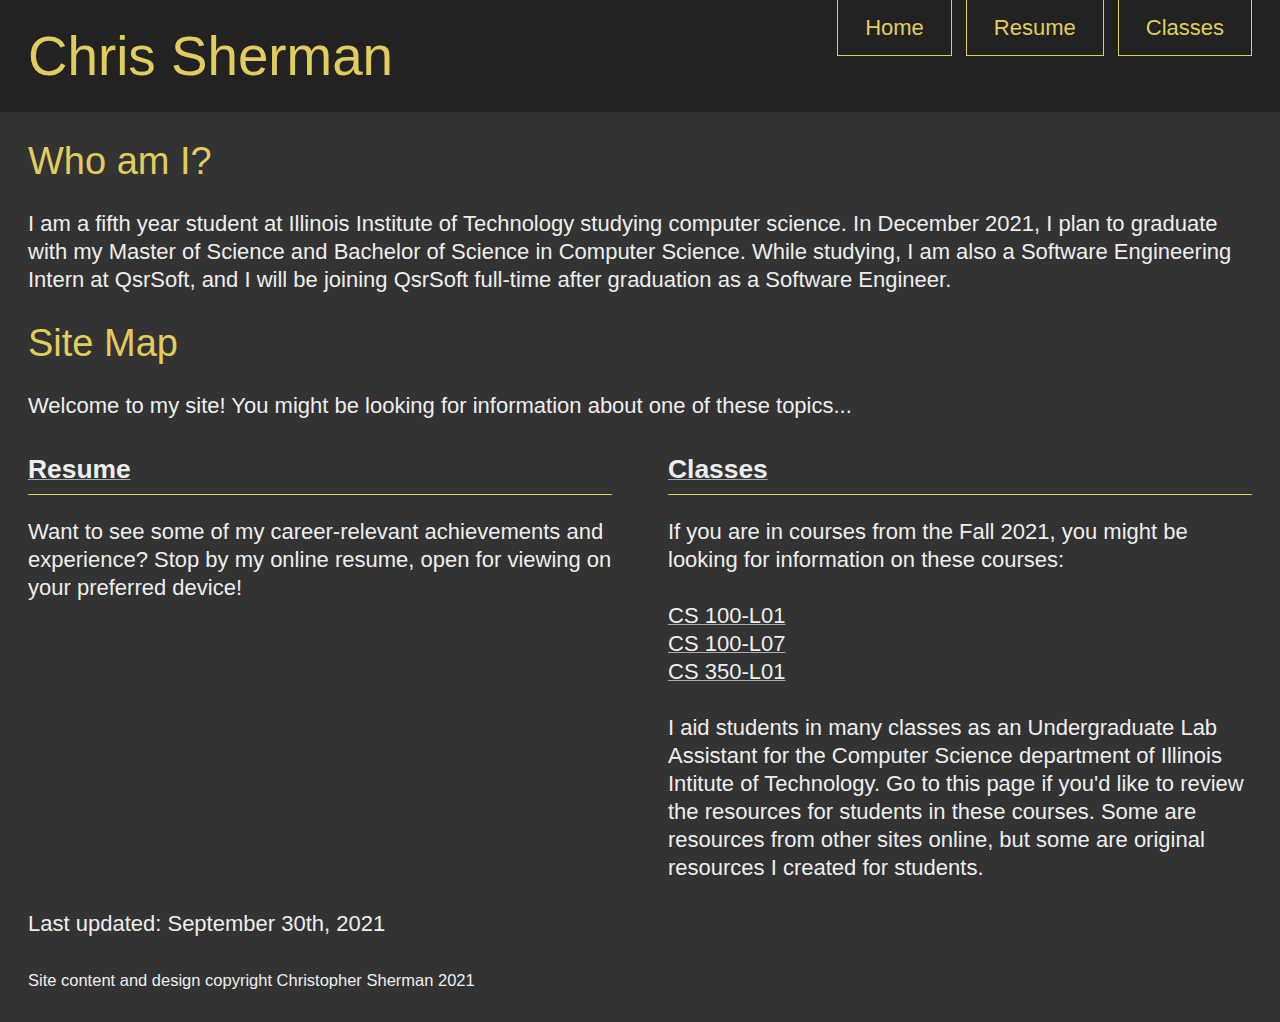
==== index.html @ ccb1c674 "Add meta tag for responsive viewport" ====
<!DOCTYPE html>
<html lang="en">
  <head>
    <meta charset="utf-8"/>
    <meta name="viewport" content="width=device-width,initial-scale=1.0,shrink-to-fit=no" />
    <title>Home: Chris Sherman</title>
    <link rel="stylesheet" href="/css/screen.css"/>
  </head>

  <body>
    <header id="site-header">
      <h1>Chris Sherman</h1>
      <nav id="site-nav">
        <ul>
          <li>
            <a href="/">Home</a>
          </li>
          <li>
            <a href="/resume">Resume</a>
          </li>
          <li>
            <a href="/classes">Classes</a>
          </li>
        </ul>
      </nav>
    </header>
    <main id="site-content">
      <article id="whoami">
        <h2>Who am I?</h2>
        <p>
          I am a fifth year student at Illinois Institute of Technology studying
          computer science. In December 2021, I plan to graduate with my
          Master of Science and Bachelor of Science in Computer Science. While
          studying, I am also a Software Engineering Intern at QsrSoft, and I
          will be joining QsrSoft full-time after graduation as a Software
          Engineer.
        </p>
      </article>
      <article id="site-index">
        <header>
          <h2>Site Map</h2>
          <p>
            Welcome to my site! You might be looking for information about one of
            these topics...
          </p>
        </header>
        <section id="resume-summary">
          <header>
            <h3><a href="./resume/">Resume</a></h3>
          </header>
          <p>
            Want to see some of my career-relevant achievements and experience?
            Stop by my online resume, open for viewing on your preferred device!
          </p>
        </section>
        <section id="classes-summary">
          <header>
            <h3><a href="./classes/">Classes</a></h3>
          </header>
          <aside id="current-courses">
            <p>
              If you are in courses from the Fall 2021, you might be looking
              for information on these courses:
            </p>
            <ul id="course-list-short">
              <li><a href="./classes/cs100">CS 100-L01</a></li>
              <li><a href="./classes/cs100">CS 100-L07</a></li>
              <li><a href="./classes/cs350">CS 350-L01</a></li>
            </ul>
          </aside>
          <p>
            I aid students in many classes as an Undergraduate Lab Assistant for
            the Computer Science department of Illinois Intitute of Technology.
            Go to this page if you'd like to review the resources for students
            in these courses. Some are resources from other sites online, but
            some are original resources I created for students.
          </p>
        </section>
      </article>
      <footer id="page-footer">
        <p class="page-updated">
          Last updated: <time datetime="2021-09-30">September 30th, 2021</time>
        </p>
      </footer>
    </main>
    <footer id="site-footer">
      <p> Site content and design copyright Christopher Sherman 2021</p>
    </footer>
  </body>
</html>
---- css/screen.css ----
/* http://meyerweb.com/eric/tools/css/reset/
   v2.0 | 20110126
   License: none (public domain)
*/
/* stylelint-disable*/
a,abbr,acronym,address,applet,article,aside,audio,b,big,blockquote,body,canvas,caption,center,cite,code,dd,del,details,dfn,div,dl,dt,em,embed,fieldset,figcaption,figure,footer,form,h1,h2,h3,h4,h5,h6,header,hgroup,html,i,iframe,img,ins,kbd,label,legend,li,mark,menu,nav,object,ol,output,p,pre,q,ruby,s,samp,section,small,span,strike,strong,sub,summary,sup,table,tbody,td,tfoot,th,thead,time,tr,tt,u,ul,var,video{margin:0;padding:0;border:0;font:inherit;vertical-align:baseline}article,aside,details,figcaption,figure,footer,header,hgroup,main,menu,nav,section{display:block}html,.stylelint{line-height:1}body{line-height:inherit}ol,ul{list-style:none}blockquote,q{quotes:none}blockquote:after,blockquote:before,q:after,q:before{content:'';content:none}table{border-collapse:collapse;border-spacing:0}
/* stylelint-enable */

/* Begin site styles below */

/*
  Modular Scale: https://www.modularscale.com/?22&px&1.2
  Accent Color: #e0cd5c;
*/

/* Base Styles */

html {
  font-size: 22px;
  line-height: 28px;
  background-color: #333;
  font-family: "Trebuchet MS", "Lucida Grande", "Lucida Sans Unicode", "Lucida Sans", Tahoma, sans-serif;
  color: #EEE;
  padding: 28px;
}

a {
  color: inherit;
  text-decoration: underline; /* This works for all browsers */
  text-decoration-color: #AAA; /* Additional intrinsic styles */
  text-decoration-style: solid;
  text-decoration-thickness: 1px;
}

h1,
h2,
p,
ul,
nav {
  padding-bottom: 28px;
}

nav ul {
  padding-bottom: 0;
}

/* don't add padding to nested lists */
ul li:last-child ul:last-child {
  padding-bottom: 0;
}

h1 {
  font-size: 54.743px; /*scale: +5 */
  line-height: 56px; /* x1.5 */
}

h2 {
  font-size: 38.016px; /* scale: +3 */
  line-height: 42px; /* x1.5 */
  color: #e0cd5c;
}

h3 {
  font-weight: bold;
  font-size: 26.4px; /* scale +1 */
  line-height: 42px; /* x1.5 */
  padding-bottom: 3.5px;
  margin-bottom: 23.5px;
  border-bottom: solid;
  border-width: 1px;
  border-color: #e0cd5c;
}

h4 {
  font-weight: bold;
  padding: 14px 0;
}

/* Layout Styles */

/* Module Styles */

.work-exp-description li,
.project-description li,
.extracurricular-description li,
.course-skills li,
.useful-links li {
  margin-left: 28px;
  list-style: disc;
  line-height: 28px;
}

.work-exp-description li,
.project-description li,
.extracurricular-description li {
  padding-top: 14px;
  padding-bottom: 14px;
}

.work-exp-details li,
.project-details li,
.extracurricular-details li {
  font-size: 16.504px;
}

#site-header {
  text-align: center;
  background-color: #222;
  color: #e0cd5c;
  margin: -28px -28px 28px -28px;
  padding: 28px 28px 0 28px;
}

#site-nav li {
  line-height: 0;
  padding: 27px; /* scale 1x minus the border */
  border-style: solid;
  border-color: #e0cd5c;
  border-width: 1px;
}

#site-nav li a {
  text-decoration: none;
}

#site-footer {
  font-size: 16.504px;
}

#site-footer p {
  padding-bottom: 0;
}

#site-index {
  display: flex;
  flex-flow: row wrap;
  justify-content: space-between;
  column-gap: 56px;
}

#site-index header {
  flex: 0 0 100%;
}

#site-index section {
  flex: 1 1 370px;
}

#classes main {
  display: flex;
  flex-flow: row wrap;
  justify-content: space-between;
  column-gap: 56px;
}

#classes main header {
  flex: 0 0 100%;
}

#classes main article {
  flex: 1 0 500px;
}

#resume-languages li,
#resume-technologies li {
  margin-left: 28px;
  list-style: disc;
  line-height: 27.5px;
}

/* State Styles */
@media screen and (min-width: 420px) {
  #site-nav ul {
    display: flex;
    justify-content: center;
  }

  #site-nav li {
    flex: 1 0 max-content;
    text-align: center;
    max-width: 130px;
  }
}

@media screen and (min-width: 910px) {
  #site-header {
    display: flex;
    justify-content: space-between;
  }

  #site-nav {
    margin-top: -28px;
  }

  #site-nav ul {
    gap: 14px;
  }

  #site-nav li {
    border-top: 0;
    padding-top: 28px;
  }

}

/* Theme Styles */

/** A quick baseline grid overlay using css+svg. Inspired by [Basehold.it](https://basehold.it/). @author leshido */
.g body {
  position: relative;
}

.g body::after {
  background: url('data:image/svg+xml;utf8,<svg height="28" width="1" xmlns="http://www.w3.org/2000/svg"><rect width="1" height="0.5" style="fill:rgba(255, 0, 0, 0.3)" /></svg>') repeat top left;
  content: "";
  display: block;
  pointer-events: none;
  top: 0;
  right: 0;
  bottom: 0;
  left: 0;
  z-index: 9999;
  position: absolute;
}

.g body:active::after {
  display: none;
}
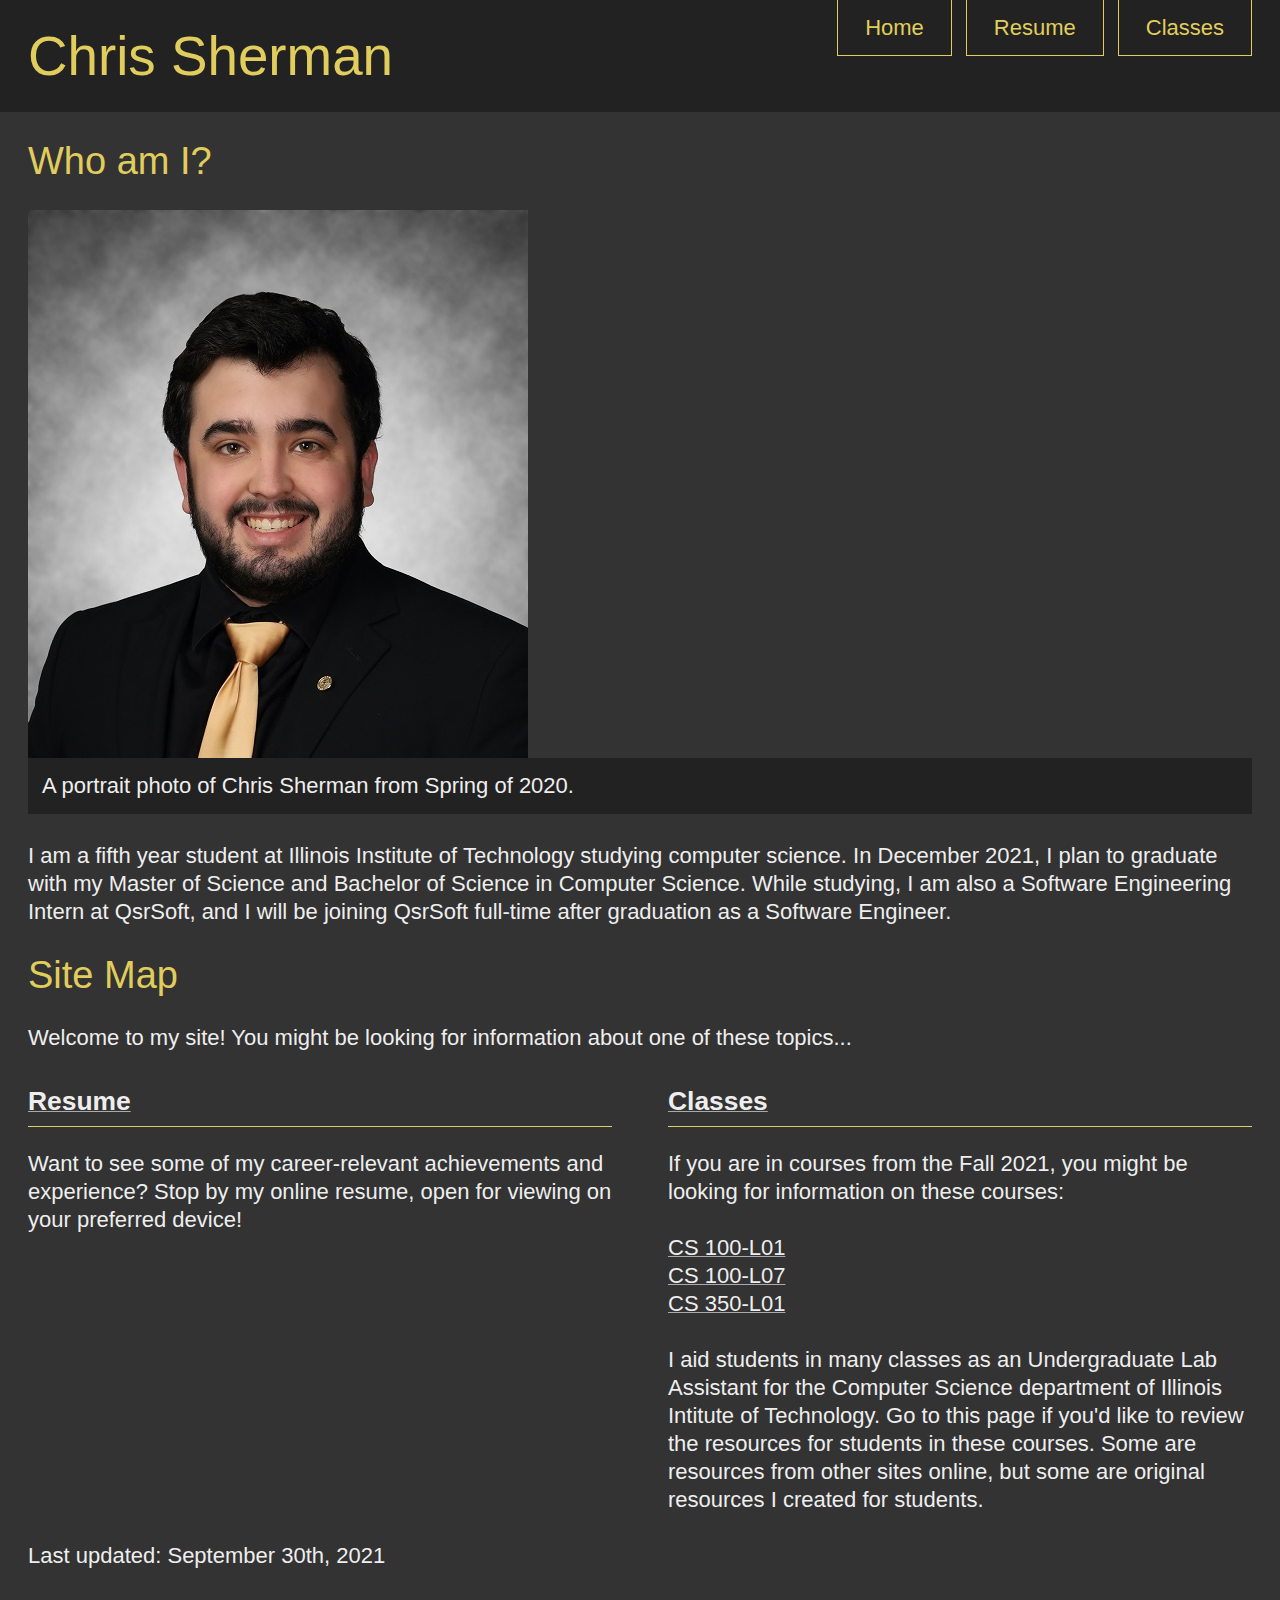
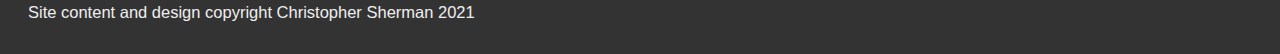
==== commit 4a7cae21: "Add mobile-first image of my face to the home screen" ====
--- a/index.html
+++ b/index.html
@@ -27,6 +27,14 @@
     <main id="site-content">
       <article id="whoami">
         <h2>Who am I?</h2>
+        <figure>
+          <img
+            src="/img/chris_portrait_500.jpg"
+            alt="Portrait photo of Chris Sherman"/>
+          <figcaption>
+            A portrait photo of Chris Sherman from Spring of 2020.
+          </figcaption>
+        </figure>
         <p>
           I am a fifth year student at Illinois Institute of Technology studying
           computer science. In December 2021, I plan to graduate with my
--- a/css/screen.css
+++ b/css/screen.css
@@ -74,6 +74,20 @@
 h4 {
   font-weight: bold;
   padding: 14px 0;
+}
+
+figure {
+  padding-bottom: 28px;
+}
+
+figcaption {
+  padding: 14px;
+  background-color: #222;
+}
+
+img {
+  display: block;
+  max-width: 100%;
 }
 
 /* Layout Styles */
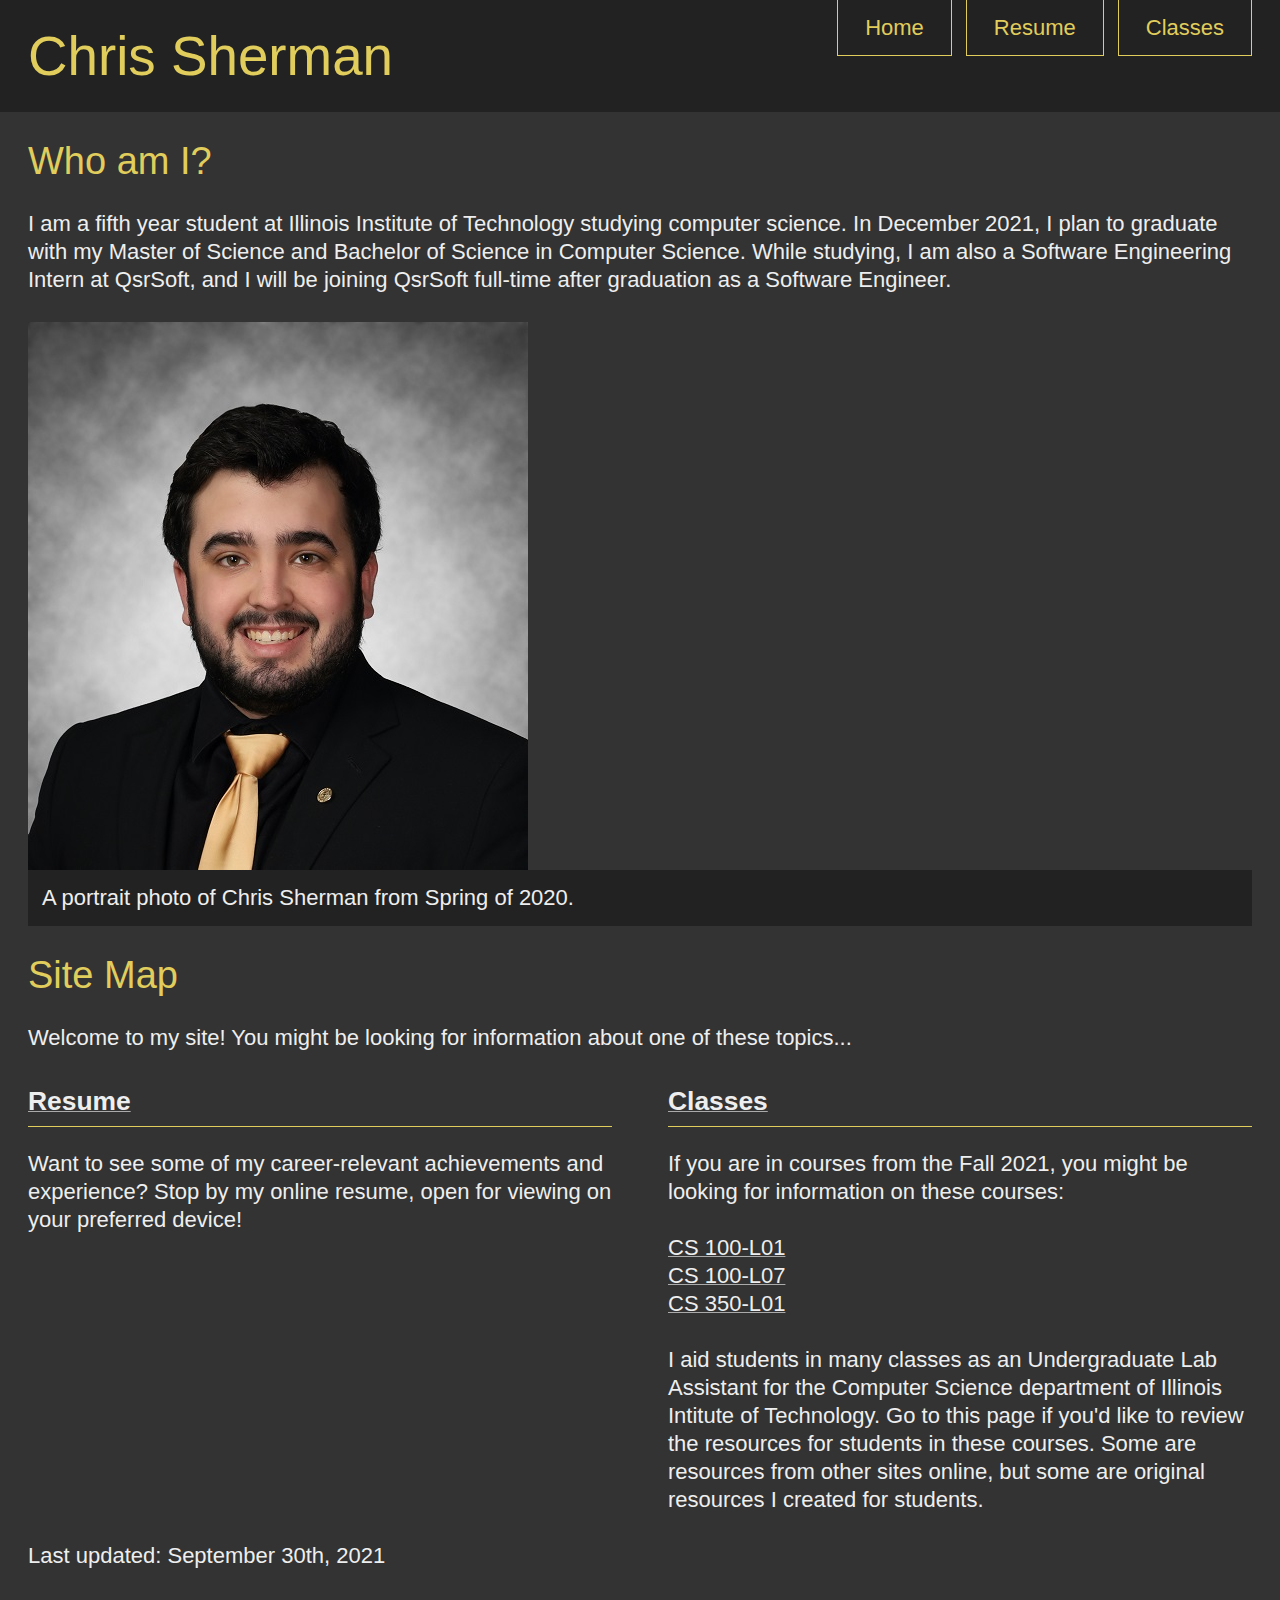
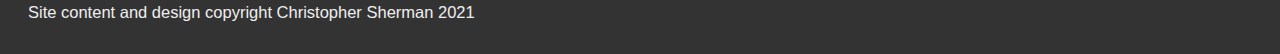
==== commit e4af913c: "Move original ordering of content so image is last on home page" ====
--- a/index.html
+++ b/index.html
@@ -27,14 +27,6 @@
     <main id="site-content">
       <article id="whoami">
         <h2>Who am I?</h2>
-        <figure>
-          <img
-            src="/img/chris_portrait_500.jpg"
-            alt="Portrait photo of Chris Sherman"/>
-          <figcaption>
-            A portrait photo of Chris Sherman from Spring of 2020.
-          </figcaption>
-        </figure>
         <p>
           I am a fifth year student at Illinois Institute of Technology studying
           computer science. In December 2021, I plan to graduate with my
@@ -43,6 +35,14 @@
           will be joining QsrSoft full-time after graduation as a Software
           Engineer.
         </p>
+        <figure>
+          <img
+          src="/img/chris_portrait_500.jpg"
+          alt="Portrait photo of Chris Sherman"/>
+          <figcaption>
+            A portrait photo of Chris Sherman from Spring of 2020.
+          </figcaption>
+        </figure>
       </article>
       <article id="site-index">
         <header>
